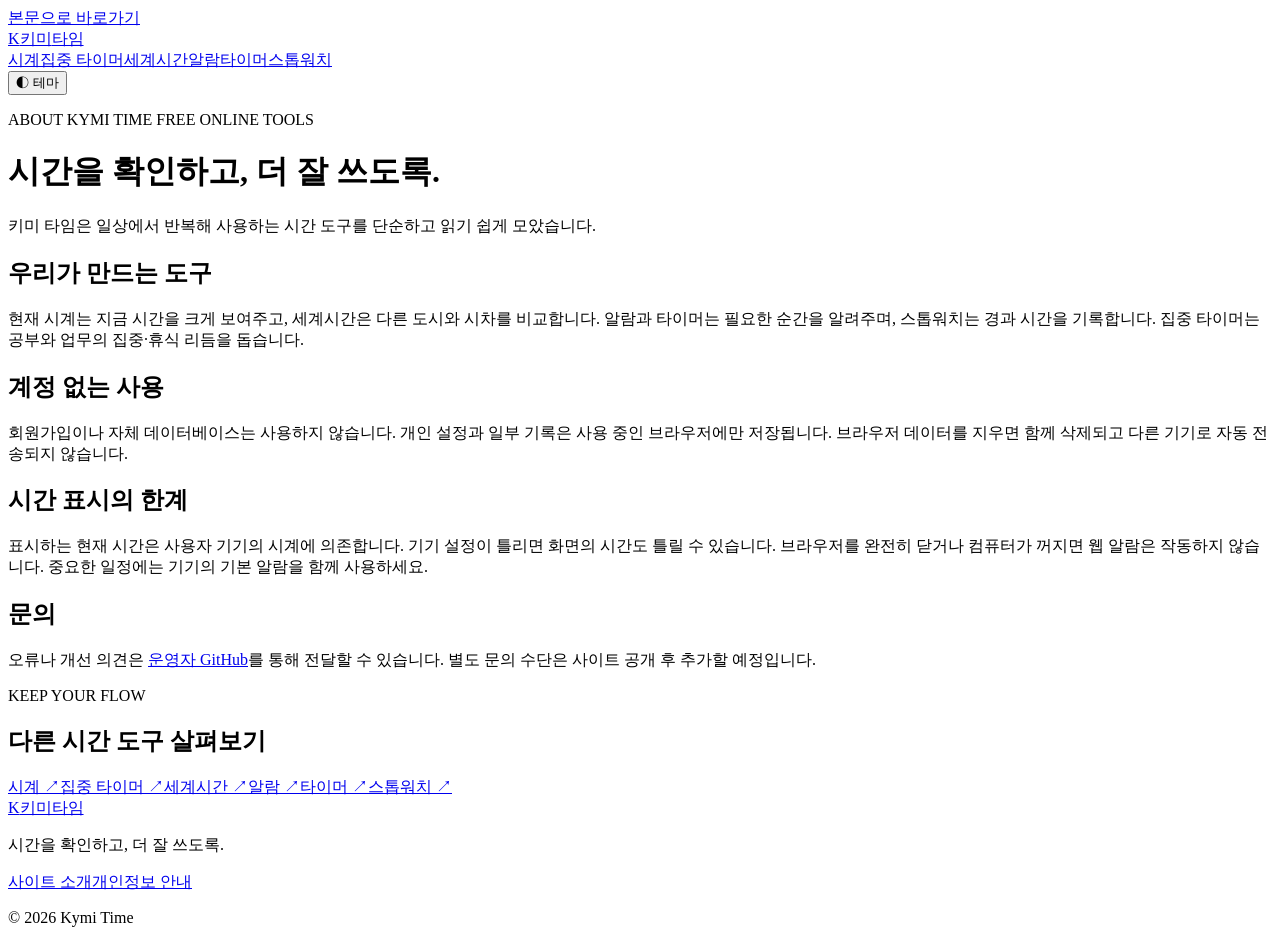
==== public/about/index.html @ 18b587c7 "Build Kymi Time static clock and focus tools" ====
<!doctype html>
<html lang="ko"><head><meta charset="utf-8"><meta name="viewport" content="width=device-width, initial-scale=1"><meta name="color-scheme" content="light dark"><meta name="theme-color" content="#f4f7f9"><title>키미 타임 소개 | 무료 온라인 시계와 시간 도구</title><meta name="description" content="키미 타임은 현재 시간, 세계시간, 알람, 타이머, 스톱워치, 집중 타이머를 제공하는 무료 시간 도구 사이트입니다."><link rel="canonical" href="https://clock.kyminfo.com/about/"><meta property="og:type" content="website"><meta property="og:locale" content="ko_KR"><meta property="og:title" content="키미 타임 소개 | 무료 온라인 시계와 시간 도구"><meta property="og:description" content="키미 타임은 현재 시간, 세계시간, 알람, 타이머, 스톱워치, 집중 타이머를 제공하는 무료 시간 도구 사이트입니다."><meta property="og:url" content="https://clock.kyminfo.com/about/"><link rel="icon" href="/favicon.svg" type="image/svg+xml"><link rel="stylesheet" href="/styles.css"><script src="/app.js" defer></script></head>
<body data-page="about"><a class="skip-link" href="#main">본문으로 바로가기</a><header class="site-header"><div class="header-inner"><a class="brand" href="/" aria-label="키미 타임 홈"><span class="brand-mark" aria-hidden="true">K<span class="brand-pulse"></span></span><span>키미<span class="brand-light">타임</span></span></a><nav class="main-nav" aria-label="주요 메뉴"><a href="/" >시계</a><a href="/focus/" >집중 타이머</a><a href="/world-time/" >세계시간</a><a href="/alarm/" >알람</a><a href="/timer/" >타이머</a><a href="/stopwatch/" >스톱워치</a></nav><button class="theme-toggle" id="theme-toggle" type="button" aria-label="어두운 테마로 전환">◐ <span>테마</span></button></div></header><main id="main" class="page-shell"><div class="hero-copy"><p class="eyebrow">ABOUT KYMI TIME <span class="eyebrow-line"></span> FREE ONLINE TOOLS</p><h1>시간을 확인하고, 더 잘 쓰도록.</h1><p>키미 타임은 일상에서 반복해 사용하는 시간 도구를 단순하고 읽기 쉽게 모았습니다.</p></div><section class="content-panel"><h2>우리가 만드는 도구</h2><p>현재 시계는 지금 시간을 크게 보여주고, 세계시간은 다른 도시와 시차를 비교합니다. 알람과 타이머는 필요한 순간을 알려주며, 스톱워치는 경과 시간을 기록합니다. 집중 타이머는 공부와 업무의 집중·휴식 리듬을 돕습니다.</p><h2>계정 없는 사용</h2><p>회원가입이나 자체 데이터베이스는 사용하지 않습니다. 개인 설정과 일부 기록은 사용 중인 브라우저에만 저장됩니다. 브라우저 데이터를 지우면 함께 삭제되고 다른 기기로 자동 전송되지 않습니다.</p><h2>시간 표시의 한계</h2><p>표시하는 현재 시간은 사용자 기기의 시계에 의존합니다. 기기 설정이 틀리면 화면의 시간도 틀릴 수 있습니다. 브라우저를 완전히 닫거나 컴퓨터가 꺼지면 웹 알람은 작동하지 않습니다. 중요한 일정에는 기기의 기본 알람을 함께 사용하세요.</p><h2>문의</h2><p>오류나 개선 의견은 <a href="https://github.com/gym720-dot" rel="noopener noreferrer">운영자 GitHub</a>를 통해 전달할 수 있습니다. 별도 문의 수단은 사이트 공개 후 추가할 예정입니다.</p></section><div class="related-tools"><p class="eyebrow">KEEP YOUR FLOW</p><h2>다른 시간 도구 살펴보기</h2><div class="related-links"><a href="/">시계 <span aria-hidden="true">↗</span></a><a href="/focus/">집중 타이머 <span aria-hidden="true">↗</span></a><a href="/world-time/">세계시간 <span aria-hidden="true">↗</span></a><a href="/alarm/">알람 <span aria-hidden="true">↗</span></a><a href="/timer/">타이머 <span aria-hidden="true">↗</span></a><a href="/stopwatch/">스톱워치 <span aria-hidden="true">↗</span></a></div></div></main><footer class="site-footer"><div class="footer-inner"><div><a class="brand footer-brand" href="/"><span class="brand-mark" aria-hidden="true">K</span><span>키미타임</span></a><p>시간을 확인하고, 더 잘 쓰도록.</p></div><nav aria-label="하단 메뉴"><a href="/about/">사이트 소개</a><a href="/privacy/">개인정보 안내</a></nav><p class="copyright">© 2026 Kymi Time</p></div></footer><!-- AD FUTURE: AdSense 코드와 광고 영역은 kyminfo.com 준비 상태 및 해당 페이지 정책 확인 후 사용자 경험을 해치지 않는 위치에 추가합니다. --><div id="toast" class="toast" role="status" aria-live="polite" hidden></div></body></html>
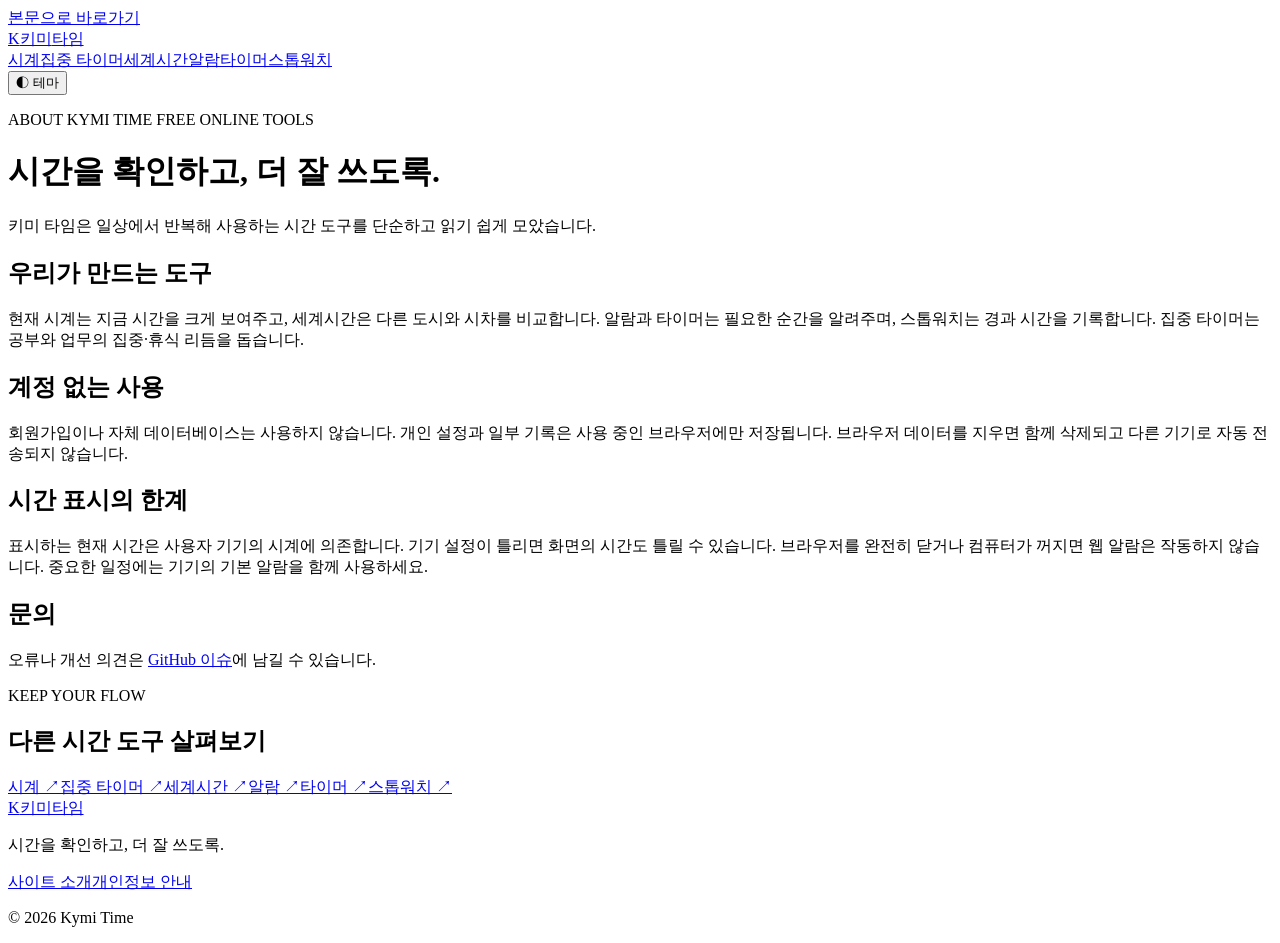
==== commit f740e919: "Align guidance with timer behavior and add feedback link" ====
--- a/public/about/index.html
+++ b/public/about/index.html
@@ -1,3 +1,3 @@
 <!doctype html>
 <html lang="ko"><head><meta charset="utf-8"><meta name="viewport" content="width=device-width, initial-scale=1"><meta name="color-scheme" content="light dark"><meta name="theme-color" content="#f4f7f9"><title>키미 타임 소개 | 무료 온라인 시계와 시간 도구</title><meta name="description" content="키미 타임은 현재 시간, 세계시간, 알람, 타이머, 스톱워치, 집중 타이머를 제공하는 무료 시간 도구 사이트입니다."><link rel="canonical" href="https://clock.kyminfo.com/about/"><meta property="og:type" content="website"><meta property="og:locale" content="ko_KR"><meta property="og:title" content="키미 타임 소개 | 무료 온라인 시계와 시간 도구"><meta property="og:description" content="키미 타임은 현재 시간, 세계시간, 알람, 타이머, 스톱워치, 집중 타이머를 제공하는 무료 시간 도구 사이트입니다."><meta property="og:url" content="https://clock.kyminfo.com/about/"><link rel="icon" href="/favicon.svg" type="image/svg+xml"><link rel="stylesheet" href="/styles.css"><script src="/app.js" defer></script></head>
-<body data-page="about"><a class="skip-link" href="#main">본문으로 바로가기</a><header class="site-header"><div class="header-inner"><a class="brand" href="/" aria-label="키미 타임 홈"><span class="brand-mark" aria-hidden="true">K<span class="brand-pulse"></span></span><span>키미<span class="brand-light">타임</span></span></a><nav class="main-nav" aria-label="주요 메뉴"><a href="/" >시계</a><a href="/focus/" >집중 타이머</a><a href="/world-time/" >세계시간</a><a href="/alarm/" >알람</a><a href="/timer/" >타이머</a><a href="/stopwatch/" >스톱워치</a></nav><button class="theme-toggle" id="theme-toggle" type="button" aria-label="어두운 테마로 전환">◐ <span>테마</span></button></div></header><main id="main" class="page-shell"><div class="hero-copy"><p class="eyebrow">ABOUT KYMI TIME <span class="eyebrow-line"></span> FREE ONLINE TOOLS</p><h1>시간을 확인하고, 더 잘 쓰도록.</h1><p>키미 타임은 일상에서 반복해 사용하는 시간 도구를 단순하고 읽기 쉽게 모았습니다.</p></div><section class="content-panel"><h2>우리가 만드는 도구</h2><p>현재 시계는 지금 시간을 크게 보여주고, 세계시간은 다른 도시와 시차를 비교합니다. 알람과 타이머는 필요한 순간을 알려주며, 스톱워치는 경과 시간을 기록합니다. 집중 타이머는 공부와 업무의 집중·휴식 리듬을 돕습니다.</p><h2>계정 없는 사용</h2><p>회원가입이나 자체 데이터베이스는 사용하지 않습니다. 개인 설정과 일부 기록은 사용 중인 브라우저에만 저장됩니다. 브라우저 데이터를 지우면 함께 삭제되고 다른 기기로 자동 전송되지 않습니다.</p><h2>시간 표시의 한계</h2><p>표시하는 현재 시간은 사용자 기기의 시계에 의존합니다. 기기 설정이 틀리면 화면의 시간도 틀릴 수 있습니다. 브라우저를 완전히 닫거나 컴퓨터가 꺼지면 웹 알람은 작동하지 않습니다. 중요한 일정에는 기기의 기본 알람을 함께 사용하세요.</p><h2>문의</h2><p>오류나 개선 의견은 <a href="https://github.com/gym720-dot" rel="noopener noreferrer">운영자 GitHub</a>를 통해 전달할 수 있습니다. 별도 문의 수단은 사이트 공개 후 추가할 예정입니다.</p></section><div class="related-tools"><p class="eyebrow">KEEP YOUR FLOW</p><h2>다른 시간 도구 살펴보기</h2><div class="related-links"><a href="/">시계 <span aria-hidden="true">↗</span></a><a href="/focus/">집중 타이머 <span aria-hidden="true">↗</span></a><a href="/world-time/">세계시간 <span aria-hidden="true">↗</span></a><a href="/alarm/">알람 <span aria-hidden="true">↗</span></a><a href="/timer/">타이머 <span aria-hidden="true">↗</span></a><a href="/stopwatch/">스톱워치 <span aria-hidden="true">↗</span></a></div></div></main><footer class="site-footer"><div class="footer-inner"><div><a class="brand footer-brand" href="/"><span class="brand-mark" aria-hidden="true">K</span><span>키미타임</span></a><p>시간을 확인하고, 더 잘 쓰도록.</p></div><nav aria-label="하단 메뉴"><a href="/about/">사이트 소개</a><a href="/privacy/">개인정보 안내</a></nav><p class="copyright">© 2026 Kymi Time</p></div></footer><!-- AD FUTURE: AdSense 코드와 광고 영역은 kyminfo.com 준비 상태 및 해당 페이지 정책 확인 후 사용자 경험을 해치지 않는 위치에 추가합니다. --><div id="toast" class="toast" role="status" aria-live="polite" hidden></div></body></html>
+<body data-page="about"><a class="skip-link" href="#main">본문으로 바로가기</a><header class="site-header"><div class="header-inner"><a class="brand" href="/" aria-label="키미 타임 홈"><span class="brand-mark" aria-hidden="true">K<span class="brand-pulse"></span></span><span>키미<span class="brand-light">타임</span></span></a><nav class="main-nav" aria-label="주요 메뉴"><a href="/" >시계</a><a href="/focus/" >집중 타이머</a><a href="/world-time/" >세계시간</a><a href="/alarm/" >알람</a><a href="/timer/" >타이머</a><a href="/stopwatch/" >스톱워치</a></nav><button class="theme-toggle" id="theme-toggle" type="button" aria-label="어두운 테마로 전환">◐ <span>테마</span></button></div></header><main id="main" class="page-shell"><div class="hero-copy"><p class="eyebrow">ABOUT KYMI TIME <span class="eyebrow-line"></span> FREE ONLINE TOOLS</p><h1>시간을 확인하고, 더 잘 쓰도록.</h1><p>키미 타임은 일상에서 반복해 사용하는 시간 도구를 단순하고 읽기 쉽게 모았습니다.</p></div><section class="content-panel"><h2>우리가 만드는 도구</h2><p>현재 시계는 지금 시간을 크게 보여주고, 세계시간은 다른 도시와 시차를 비교합니다. 알람과 타이머는 필요한 순간을 알려주며, 스톱워치는 경과 시간을 기록합니다. 집중 타이머는 공부와 업무의 집중·휴식 리듬을 돕습니다.</p><h2>계정 없는 사용</h2><p>회원가입이나 자체 데이터베이스는 사용하지 않습니다. 개인 설정과 일부 기록은 사용 중인 브라우저에만 저장됩니다. 브라우저 데이터를 지우면 함께 삭제되고 다른 기기로 자동 전송되지 않습니다.</p><h2>시간 표시의 한계</h2><p>표시하는 현재 시간은 사용자 기기의 시계에 의존합니다. 기기 설정이 틀리면 화면의 시간도 틀릴 수 있습니다. 브라우저를 완전히 닫거나 컴퓨터가 꺼지면 웹 알람은 작동하지 않습니다. 중요한 일정에는 기기의 기본 알람을 함께 사용하세요.</p><h2>문의</h2><p>오류나 개선 의견은 <a href="https://github.com/gym720-dot/kyminfo-clock/issues" rel="noopener noreferrer">GitHub 이슈</a>에 남길 수 있습니다.</p></section><div class="related-tools"><p class="eyebrow">KEEP YOUR FLOW</p><h2>다른 시간 도구 살펴보기</h2><div class="related-links"><a href="/">시계 <span aria-hidden="true">↗</span></a><a href="/focus/">집중 타이머 <span aria-hidden="true">↗</span></a><a href="/world-time/">세계시간 <span aria-hidden="true">↗</span></a><a href="/alarm/">알람 <span aria-hidden="true">↗</span></a><a href="/timer/">타이머 <span aria-hidden="true">↗</span></a><a href="/stopwatch/">스톱워치 <span aria-hidden="true">↗</span></a></div></div></main><footer class="site-footer"><div class="footer-inner"><div><a class="brand footer-brand" href="/"><span class="brand-mark" aria-hidden="true">K</span><span>키미타임</span></a><p>시간을 확인하고, 더 잘 쓰도록.</p></div><nav aria-label="하단 메뉴"><a href="/about/">사이트 소개</a><a href="/privacy/">개인정보 안내</a></nav><p class="copyright">© 2026 Kymi Time</p></div></footer><!-- AD FUTURE: AdSense 코드와 광고 영역은 kyminfo.com 준비 상태 및 해당 페이지 정책 확인 후 사용자 경험을 해치지 않는 위치에 추가합니다. --><div id="toast" class="toast" role="status" aria-live="polite" hidden></div></body></html>
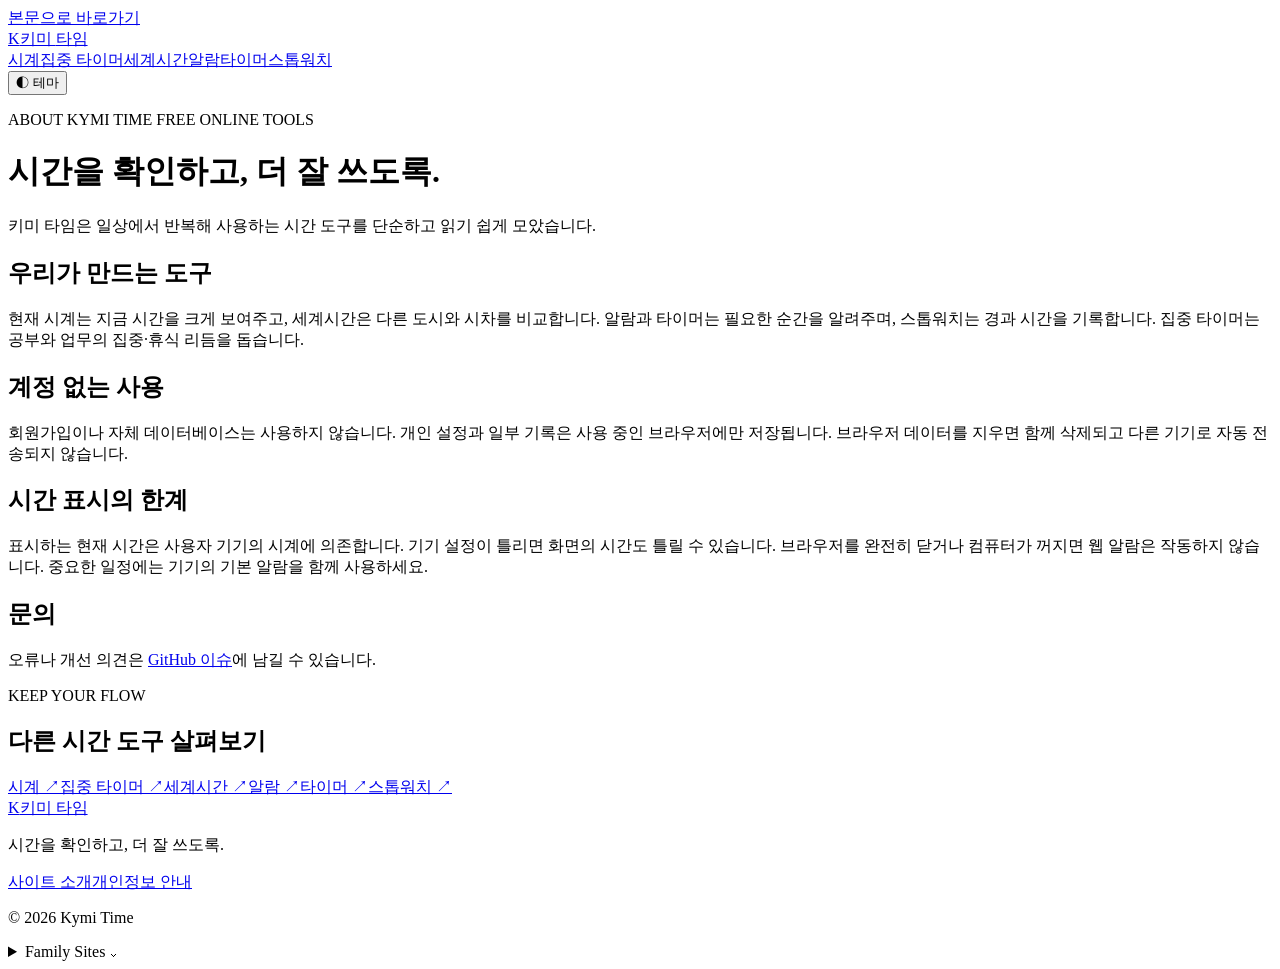
==== commit 4d4a9160: "Align Kymi shell and add family navigation" ====
--- a/public/about/index.html
+++ b/public/about/index.html
@@ -1,3 +1,3 @@
 <!doctype html>
 <html lang="ko"><head><meta charset="utf-8"><meta name="viewport" content="width=device-width, initial-scale=1"><meta name="color-scheme" content="light dark"><meta name="theme-color" content="#f4f7f9"><title>키미 타임 소개 | 무료 온라인 시계와 시간 도구</title><meta name="description" content="키미 타임은 현재 시간, 세계시간, 알람, 타이머, 스톱워치, 집중 타이머를 제공하는 무료 시간 도구 사이트입니다."><link rel="canonical" href="https://clock.kyminfo.com/about/"><meta property="og:type" content="website"><meta property="og:locale" content="ko_KR"><meta property="og:title" content="키미 타임 소개 | 무료 온라인 시계와 시간 도구"><meta property="og:description" content="키미 타임은 현재 시간, 세계시간, 알람, 타이머, 스톱워치, 집중 타이머를 제공하는 무료 시간 도구 사이트입니다."><meta property="og:url" content="https://clock.kyminfo.com/about/"><link rel="icon" href="/favicon.svg" type="image/svg+xml"><link rel="stylesheet" href="/styles.css"><script src="/app.js" defer></script></head>
-<body data-page="about"><a class="skip-link" href="#main">본문으로 바로가기</a><header class="site-header"><div class="header-inner"><a class="brand" href="/" aria-label="키미 타임 홈"><span class="brand-mark" aria-hidden="true">K<span class="brand-pulse"></span></span><span>키미<span class="brand-light">타임</span></span></a><nav class="main-nav" aria-label="주요 메뉴"><a href="/" >시계</a><a href="/focus/" >집중 타이머</a><a href="/world-time/" >세계시간</a><a href="/alarm/" >알람</a><a href="/timer/" >타이머</a><a href="/stopwatch/" >스톱워치</a></nav><button class="theme-toggle" id="theme-toggle" type="button" aria-label="어두운 테마로 전환">◐ <span>테마</span></button></div></header><main id="main" class="page-shell"><div class="hero-copy"><p class="eyebrow">ABOUT KYMI TIME <span class="eyebrow-line"></span> FREE ONLINE TOOLS</p><h1>시간을 확인하고, 더 잘 쓰도록.</h1><p>키미 타임은 일상에서 반복해 사용하는 시간 도구를 단순하고 읽기 쉽게 모았습니다.</p></div><section class="content-panel"><h2>우리가 만드는 도구</h2><p>현재 시계는 지금 시간을 크게 보여주고, 세계시간은 다른 도시와 시차를 비교합니다. 알람과 타이머는 필요한 순간을 알려주며, 스톱워치는 경과 시간을 기록합니다. 집중 타이머는 공부와 업무의 집중·휴식 리듬을 돕습니다.</p><h2>계정 없는 사용</h2><p>회원가입이나 자체 데이터베이스는 사용하지 않습니다. 개인 설정과 일부 기록은 사용 중인 브라우저에만 저장됩니다. 브라우저 데이터를 지우면 함께 삭제되고 다른 기기로 자동 전송되지 않습니다.</p><h2>시간 표시의 한계</h2><p>표시하는 현재 시간은 사용자 기기의 시계에 의존합니다. 기기 설정이 틀리면 화면의 시간도 틀릴 수 있습니다. 브라우저를 완전히 닫거나 컴퓨터가 꺼지면 웹 알람은 작동하지 않습니다. 중요한 일정에는 기기의 기본 알람을 함께 사용하세요.</p><h2>문의</h2><p>오류나 개선 의견은 <a href="https://github.com/gym720-dot/kyminfo-clock/issues" rel="noopener noreferrer">GitHub 이슈</a>에 남길 수 있습니다.</p></section><div class="related-tools"><p class="eyebrow">KEEP YOUR FLOW</p><h2>다른 시간 도구 살펴보기</h2><div class="related-links"><a href="/">시계 <span aria-hidden="true">↗</span></a><a href="/focus/">집중 타이머 <span aria-hidden="true">↗</span></a><a href="/world-time/">세계시간 <span aria-hidden="true">↗</span></a><a href="/alarm/">알람 <span aria-hidden="true">↗</span></a><a href="/timer/">타이머 <span aria-hidden="true">↗</span></a><a href="/stopwatch/">스톱워치 <span aria-hidden="true">↗</span></a></div></div></main><footer class="site-footer"><div class="footer-inner"><div><a class="brand footer-brand" href="/"><span class="brand-mark" aria-hidden="true">K</span><span>키미타임</span></a><p>시간을 확인하고, 더 잘 쓰도록.</p></div><nav aria-label="하단 메뉴"><a href="/about/">사이트 소개</a><a href="/privacy/">개인정보 안내</a></nav><p class="copyright">© 2026 Kymi Time</p></div></footer><!-- AD FUTURE: AdSense 코드와 광고 영역은 kyminfo.com 준비 상태 및 해당 페이지 정책 확인 후 사용자 경험을 해치지 않는 위치에 추가합니다. --><div id="toast" class="toast" role="status" aria-live="polite" hidden></div></body></html>
+<body data-page="about"><a class="skip-link" href="#main">본문으로 바로가기</a><header class="site-header"><div class="header-inner"><a class="brand" href="/" aria-label="키미 타임 홈"><span class="brand-mark" aria-hidden="true">K<span class="brand-pulse"></span></span><span>키미 <span class="brand-light">타임</span></span></a><nav class="main-nav" aria-label="주요 메뉴"><a href="/" >시계</a><a href="/focus/" >집중 타이머</a><a href="/world-time/" >세계시간</a><a href="/alarm/" >알람</a><a href="/timer/" >타이머</a><a href="/stopwatch/" >스톱워치</a></nav><button class="theme-toggle" id="theme-toggle" type="button" aria-label="어두운 테마로 전환">◐ <span>테마</span></button></div></header><main id="main" class="page-shell"><div class="hero-copy"><p class="eyebrow">ABOUT KYMI TIME <span class="eyebrow-line"></span> FREE ONLINE TOOLS</p><h1>시간을 확인하고, 더 잘 쓰도록.</h1><p>키미 타임은 일상에서 반복해 사용하는 시간 도구를 단순하고 읽기 쉽게 모았습니다.</p></div><section class="content-panel"><h2>우리가 만드는 도구</h2><p>현재 시계는 지금 시간을 크게 보여주고, 세계시간은 다른 도시와 시차를 비교합니다. 알람과 타이머는 필요한 순간을 알려주며, 스톱워치는 경과 시간을 기록합니다. 집중 타이머는 공부와 업무의 집중·휴식 리듬을 돕습니다.</p><h2>계정 없는 사용</h2><p>회원가입이나 자체 데이터베이스는 사용하지 않습니다. 개인 설정과 일부 기록은 사용 중인 브라우저에만 저장됩니다. 브라우저 데이터를 지우면 함께 삭제되고 다른 기기로 자동 전송되지 않습니다.</p><h2>시간 표시의 한계</h2><p>표시하는 현재 시간은 사용자 기기의 시계에 의존합니다. 기기 설정이 틀리면 화면의 시간도 틀릴 수 있습니다. 브라우저를 완전히 닫거나 컴퓨터가 꺼지면 웹 알람은 작동하지 않습니다. 중요한 일정에는 기기의 기본 알람을 함께 사용하세요.</p><h2>문의</h2><p>오류나 개선 의견은 <a href="https://github.com/gym720-dot/kyminfo-clock/issues" rel="noopener noreferrer">GitHub 이슈</a>에 남길 수 있습니다.</p></section><div class="related-tools"><p class="eyebrow">KEEP YOUR FLOW</p><h2>다른 시간 도구 살펴보기</h2><div class="related-links"><a href="/">시계 <span aria-hidden="true">↗</span></a><a href="/focus/">집중 타이머 <span aria-hidden="true">↗</span></a><a href="/world-time/">세계시간 <span aria-hidden="true">↗</span></a><a href="/alarm/">알람 <span aria-hidden="true">↗</span></a><a href="/timer/">타이머 <span aria-hidden="true">↗</span></a><a href="/stopwatch/">스톱워치 <span aria-hidden="true">↗</span></a></div></div></main><footer class="site-footer"><div class="footer-inner"><div><a class="brand footer-brand" href="/"><span class="brand-mark" aria-hidden="true">K</span><span>키미 타임</span></a><p>시간을 확인하고, 더 잘 쓰도록.</p></div><nav aria-label="하단 메뉴"><a href="/about/">사이트 소개</a><a href="/privacy/">개인정보 안내</a></nav><p class="copyright">© 2026 Kymi Time</p><details class="family-sites"><summary>Family Sites <span aria-hidden="true">⌄</span></summary><div class="family-list" role="group" aria-label="키미 패밀리 사이트"><a href="https://calc.kyminfo.com/">키미 계산랩</a><a href="https://clock.kyminfo.com/" aria-current="page">키미 타임</a><a href="https://file.kyminfo.com/">키미 파일랩</a></div></details></div></footer><!-- AD FUTURE: AdSense 코드와 광고 영역은 kyminfo.com 준비 상태 및 해당 페이지 정책 확인 후 사용자 경험을 해치지 않는 위치에 추가합니다. --><div id="toast" class="toast" role="status" aria-live="polite" hidden></div></body></html>
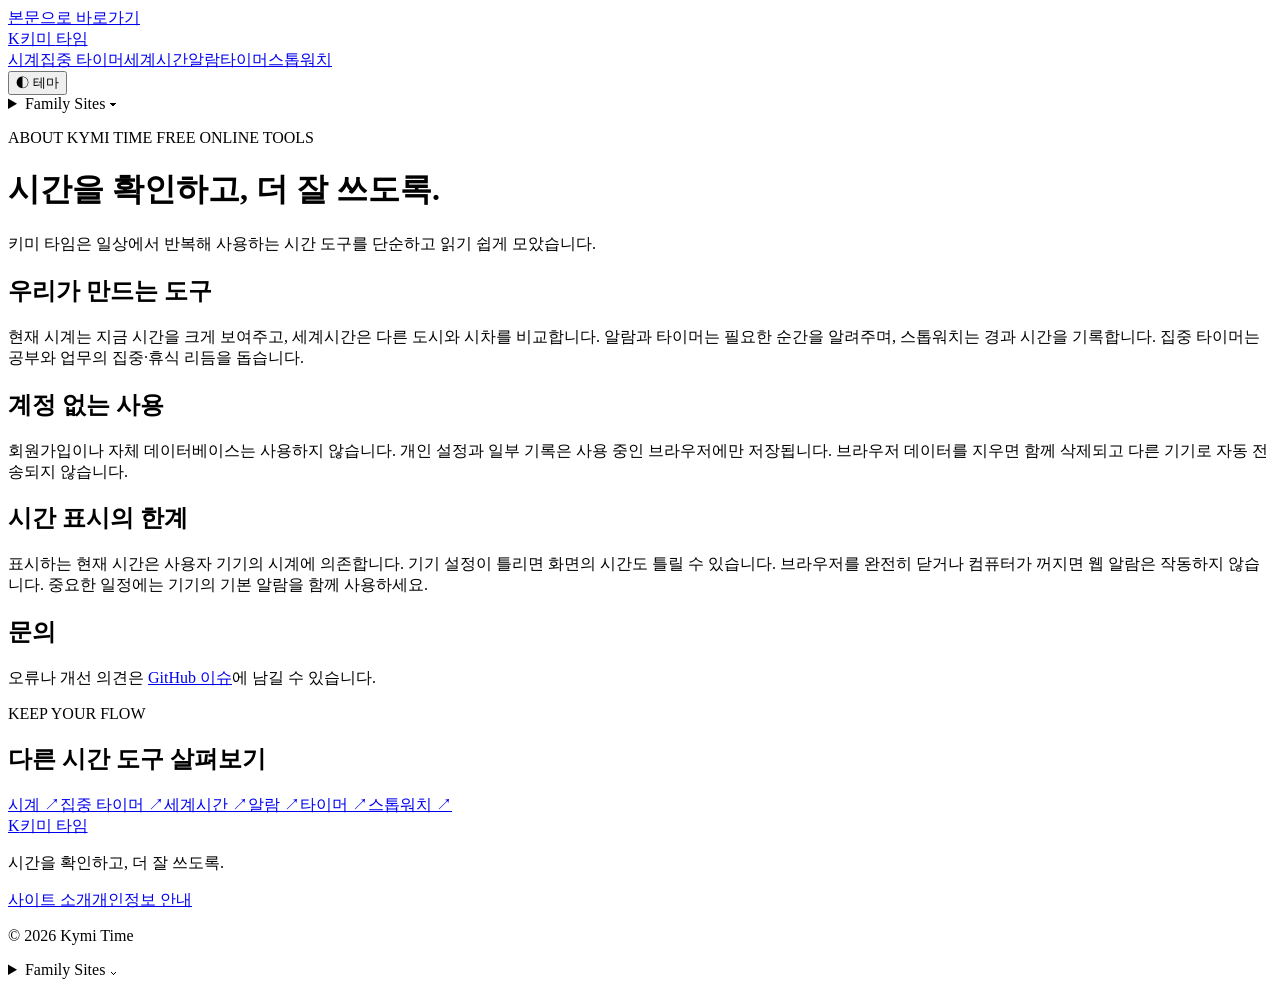
==== commit 7944dfe8: "Unify Kymi names and five-site family navigation" ====
--- a/public/about/index.html
+++ b/public/about/index.html
@@ -1,3 +1,3 @@
 <!doctype html>
-<html lang="ko"><head><meta charset="utf-8"><meta name="viewport" content="width=device-width, initial-scale=1"><meta name="color-scheme" content="light dark"><meta name="theme-color" content="#f4f7f9"><title>키미 타임 소개 | 무료 온라인 시계와 시간 도구</title><meta name="description" content="키미 타임은 현재 시간, 세계시간, 알람, 타이머, 스톱워치, 집중 타이머를 제공하는 무료 시간 도구 사이트입니다."><link rel="canonical" href="https://clock.kyminfo.com/about/"><meta property="og:type" content="website"><meta property="og:locale" content="ko_KR"><meta property="og:title" content="키미 타임 소개 | 무료 온라인 시계와 시간 도구"><meta property="og:description" content="키미 타임은 현재 시간, 세계시간, 알람, 타이머, 스톱워치, 집중 타이머를 제공하는 무료 시간 도구 사이트입니다."><meta property="og:url" content="https://clock.kyminfo.com/about/"><link rel="icon" href="/favicon.svg" type="image/svg+xml"><link rel="stylesheet" href="/styles.css"><script src="/app.js" defer></script></head>
-<body data-page="about"><a class="skip-link" href="#main">본문으로 바로가기</a><header class="site-header"><div class="header-inner"><a class="brand" href="/" aria-label="키미 타임 홈"><span class="brand-mark" aria-hidden="true">K<span class="brand-pulse"></span></span><span>키미 <span class="brand-light">타임</span></span></a><nav class="main-nav" aria-label="주요 메뉴"><a href="/" >시계</a><a href="/focus/" >집중 타이머</a><a href="/world-time/" >세계시간</a><a href="/alarm/" >알람</a><a href="/timer/" >타이머</a><a href="/stopwatch/" >스톱워치</a></nav><button class="theme-toggle" id="theme-toggle" type="button" aria-label="어두운 테마로 전환">◐ <span>테마</span></button></div></header><main id="main" class="page-shell"><div class="hero-copy"><p class="eyebrow">ABOUT KYMI TIME <span class="eyebrow-line"></span> FREE ONLINE TOOLS</p><h1>시간을 확인하고, 더 잘 쓰도록.</h1><p>키미 타임은 일상에서 반복해 사용하는 시간 도구를 단순하고 읽기 쉽게 모았습니다.</p></div><section class="content-panel"><h2>우리가 만드는 도구</h2><p>현재 시계는 지금 시간을 크게 보여주고, 세계시간은 다른 도시와 시차를 비교합니다. 알람과 타이머는 필요한 순간을 알려주며, 스톱워치는 경과 시간을 기록합니다. 집중 타이머는 공부와 업무의 집중·휴식 리듬을 돕습니다.</p><h2>계정 없는 사용</h2><p>회원가입이나 자체 데이터베이스는 사용하지 않습니다. 개인 설정과 일부 기록은 사용 중인 브라우저에만 저장됩니다. 브라우저 데이터를 지우면 함께 삭제되고 다른 기기로 자동 전송되지 않습니다.</p><h2>시간 표시의 한계</h2><p>표시하는 현재 시간은 사용자 기기의 시계에 의존합니다. 기기 설정이 틀리면 화면의 시간도 틀릴 수 있습니다. 브라우저를 완전히 닫거나 컴퓨터가 꺼지면 웹 알람은 작동하지 않습니다. 중요한 일정에는 기기의 기본 알람을 함께 사용하세요.</p><h2>문의</h2><p>오류나 개선 의견은 <a href="https://github.com/gym720-dot/kyminfo-clock/issues" rel="noopener noreferrer">GitHub 이슈</a>에 남길 수 있습니다.</p></section><div class="related-tools"><p class="eyebrow">KEEP YOUR FLOW</p><h2>다른 시간 도구 살펴보기</h2><div class="related-links"><a href="/">시계 <span aria-hidden="true">↗</span></a><a href="/focus/">집중 타이머 <span aria-hidden="true">↗</span></a><a href="/world-time/">세계시간 <span aria-hidden="true">↗</span></a><a href="/alarm/">알람 <span aria-hidden="true">↗</span></a><a href="/timer/">타이머 <span aria-hidden="true">↗</span></a><a href="/stopwatch/">스톱워치 <span aria-hidden="true">↗</span></a></div></div></main><footer class="site-footer"><div class="footer-inner"><div><a class="brand footer-brand" href="/"><span class="brand-mark" aria-hidden="true">K</span><span>키미 타임</span></a><p>시간을 확인하고, 더 잘 쓰도록.</p></div><nav aria-label="하단 메뉴"><a href="/about/">사이트 소개</a><a href="/privacy/">개인정보 안내</a></nav><p class="copyright">© 2026 Kymi Time</p><details class="family-sites"><summary>Family Sites <span aria-hidden="true">⌄</span></summary><div class="family-list" role="group" aria-label="키미 패밀리 사이트"><a href="https://calc.kyminfo.com/">키미 계산랩</a><a href="https://clock.kyminfo.com/" aria-current="page">키미 타임</a><a href="https://file.kyminfo.com/">키미 파일랩</a></div></details></div></footer><!-- AD FUTURE: AdSense 코드와 광고 영역은 kyminfo.com 준비 상태 및 해당 페이지 정책 확인 후 사용자 경험을 해치지 않는 위치에 추가합니다. --><div id="toast" class="toast" role="status" aria-live="polite" hidden></div></body></html>
+<html lang="ko"><head><meta charset="utf-8"><meta name="viewport" content="width=device-width, initial-scale=1"><meta name="color-scheme" content="light dark"><meta name="theme-color" content="#f4f7f9"><title>키미 타임 소개 | 무료 온라인 시계와 시간 도구</title><meta name="description" content="키미 타임은 현재 시간, 세계시간, 알람, 타이머, 스톱워치, 집중 타이머를 제공하는 무료 시간 도구 사이트입니다."><link rel="canonical" href="https://clock.kyminfo.com/about/"><meta property="og:type" content="website"><meta property="og:locale" content="ko_KR"><meta property="og:title" content="키미 타임 소개 | 무료 온라인 시계와 시간 도구"><meta property="og:description" content="키미 타임은 현재 시간, 세계시간, 알람, 타이머, 스톱워치, 집중 타이머를 제공하는 무료 시간 도구 사이트입니다."><meta property="og:url" content="https://clock.kyminfo.com/about/"><link rel="icon" href="/favicon.svg?v=3" type="image/svg+xml"><link rel="stylesheet" href="/styles.css"><script src="/app.js" defer></script><script src="/family-nav.js" defer></script></head>
+<body data-page="about"><a class="skip-link" href="#main">본문으로 바로가기</a><header class="site-header"><div class="header-inner"><a class="brand" href="/" aria-label="키미 타임 홈"><span class="brand-mark" aria-hidden="true">K<span class="brand-pulse"></span></span><span>키미 <span class="brand-light">타임</span></span></a><nav class="main-nav" aria-label="주요 메뉴"><a href="/" >시계</a><a href="/focus/" >집중 타이머</a><a href="/world-time/" >세계시간</a><a href="/alarm/" >알람</a><a href="/timer/" >타이머</a><a href="/stopwatch/" >스톱워치</a></nav><button class="theme-toggle" id="theme-toggle" type="button" aria-label="어두운 테마로 전환">◐ <span>테마</span></button><details class="family-sites family-top"><summary>Family Sites <span aria-hidden="true">▾</span></summary><div class="family-list" role="group" aria-label="키미 패밀리 사이트"><a href="https://calc.kyminfo.com/">키미 계산</a><a href="https://clock.kyminfo.com/" aria-current="page">키미 타임</a><a href="https://file.kyminfo.com/">키미 파일</a><a href="https://text.kyminfo.com/">키미 텍스트</a><a href="https://code.kyminfo.com/">키미 코드</a></div></details></div></header><main id="main" class="page-shell"><div class="hero-copy"><p class="eyebrow">ABOUT KYMI TIME <span class="eyebrow-line"></span> FREE ONLINE TOOLS</p><h1>시간을 확인하고, 더 잘 쓰도록.</h1><p>키미 타임은 일상에서 반복해 사용하는 시간 도구를 단순하고 읽기 쉽게 모았습니다.</p></div><section class="content-panel"><h2>우리가 만드는 도구</h2><p>현재 시계는 지금 시간을 크게 보여주고, 세계시간은 다른 도시와 시차를 비교합니다. 알람과 타이머는 필요한 순간을 알려주며, 스톱워치는 경과 시간을 기록합니다. 집중 타이머는 공부와 업무의 집중·휴식 리듬을 돕습니다.</p><h2>계정 없는 사용</h2><p>회원가입이나 자체 데이터베이스는 사용하지 않습니다. 개인 설정과 일부 기록은 사용 중인 브라우저에만 저장됩니다. 브라우저 데이터를 지우면 함께 삭제되고 다른 기기로 자동 전송되지 않습니다.</p><h2>시간 표시의 한계</h2><p>표시하는 현재 시간은 사용자 기기의 시계에 의존합니다. 기기 설정이 틀리면 화면의 시간도 틀릴 수 있습니다. 브라우저를 완전히 닫거나 컴퓨터가 꺼지면 웹 알람은 작동하지 않습니다. 중요한 일정에는 기기의 기본 알람을 함께 사용하세요.</p><h2>문의</h2><p>오류나 개선 의견은 <a href="https://github.com/gym720-dot/kyminfo-clock/issues" rel="noopener noreferrer">GitHub 이슈</a>에 남길 수 있습니다.</p></section><div class="related-tools"><p class="eyebrow">KEEP YOUR FLOW</p><h2>다른 시간 도구 살펴보기</h2><div class="related-links"><a href="/">시계 <span aria-hidden="true">↗</span></a><a href="/focus/">집중 타이머 <span aria-hidden="true">↗</span></a><a href="/world-time/">세계시간 <span aria-hidden="true">↗</span></a><a href="/alarm/">알람 <span aria-hidden="true">↗</span></a><a href="/timer/">타이머 <span aria-hidden="true">↗</span></a><a href="/stopwatch/">스톱워치 <span aria-hidden="true">↗</span></a></div></div></main><footer class="site-footer"><div class="footer-inner"><div><a class="brand footer-brand" href="/"><span class="brand-mark" aria-hidden="true">K</span><span>키미 타임</span></a><p>시간을 확인하고, 더 잘 쓰도록.</p></div><nav aria-label="하단 메뉴"><a href="/about/">사이트 소개</a><a href="/privacy/">개인정보 안내</a></nav><p class="copyright">© 2026 Kymi Time</p><details class="family-sites"><summary>Family Sites <span aria-hidden="true">⌄</span></summary><div class="family-list" role="group" aria-label="키미 패밀리 사이트"><a href="https://calc.kyminfo.com/">키미 계산</a><a href="https://clock.kyminfo.com/" aria-current="page">키미 타임</a><a href="https://file.kyminfo.com/">키미 파일</a><a href="https://text.kyminfo.com/">키미 텍스트</a><a href="https://code.kyminfo.com/">키미 코드</a></div></details></div></footer><!-- AD FUTURE: AdSense 코드와 광고 영역은 kyminfo.com 준비 상태 및 해당 페이지 정책 확인 후 사용자 경험을 해치지 않는 위치에 추가합니다. --><div id="toast" class="toast" role="status" aria-live="polite" hidden></div></body></html>
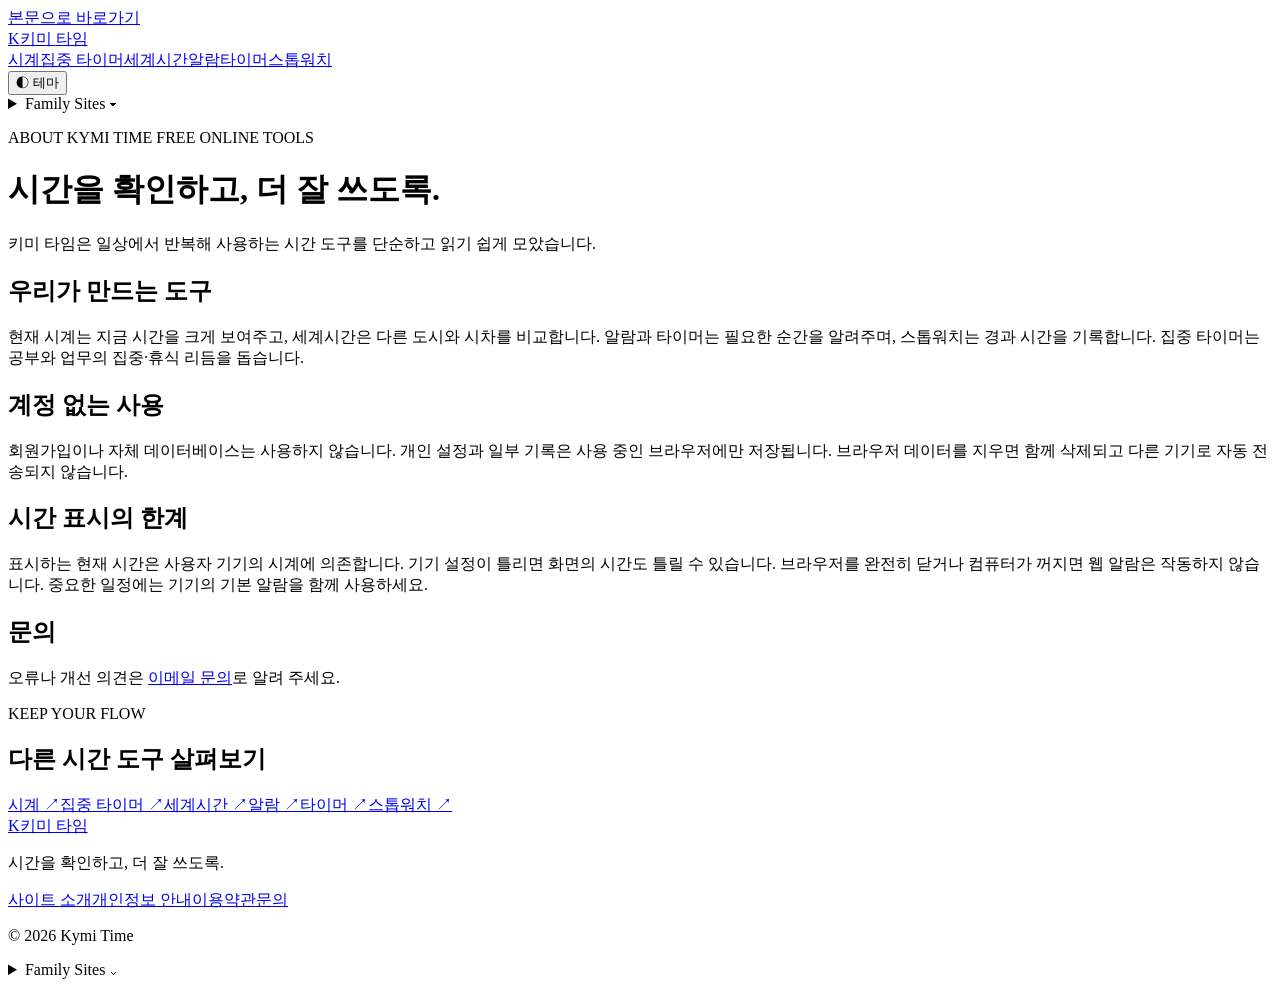
==== commit ad602659: "Unify privacy terms and public email contact" ====
--- a/public/about/index.html
+++ b/public/about/index.html
@@ -1,3 +1,3 @@
 <!doctype html>
 <html lang="ko"><head><meta charset="utf-8"><meta name="viewport" content="width=device-width, initial-scale=1"><meta name="color-scheme" content="light dark"><meta name="theme-color" content="#f4f7f9"><title>키미 타임 소개 | 무료 온라인 시계와 시간 도구</title><meta name="description" content="키미 타임은 현재 시간, 세계시간, 알람, 타이머, 스톱워치, 집중 타이머를 제공하는 무료 시간 도구 사이트입니다."><link rel="canonical" href="https://clock.kyminfo.com/about/"><meta property="og:type" content="website"><meta property="og:locale" content="ko_KR"><meta property="og:title" content="키미 타임 소개 | 무료 온라인 시계와 시간 도구"><meta property="og:description" content="키미 타임은 현재 시간, 세계시간, 알람, 타이머, 스톱워치, 집중 타이머를 제공하는 무료 시간 도구 사이트입니다."><meta property="og:url" content="https://clock.kyminfo.com/about/"><link rel="icon" href="/favicon.svg?v=3" type="image/svg+xml"><link rel="stylesheet" href="/styles.css"><script src="/app.js" defer></script><script src="/family-nav.js" defer></script></head>
-<body data-page="about"><a class="skip-link" href="#main">본문으로 바로가기</a><header class="site-header"><div class="header-inner"><a class="brand" href="/" aria-label="키미 타임 홈"><span class="brand-mark" aria-hidden="true">K<span class="brand-pulse"></span></span><span>키미 <span class="brand-light">타임</span></span></a><nav class="main-nav" aria-label="주요 메뉴"><a href="/" >시계</a><a href="/focus/" >집중 타이머</a><a href="/world-time/" >세계시간</a><a href="/alarm/" >알람</a><a href="/timer/" >타이머</a><a href="/stopwatch/" >스톱워치</a></nav><button class="theme-toggle" id="theme-toggle" type="button" aria-label="어두운 테마로 전환">◐ <span>테마</span></button><details class="family-sites family-top"><summary>Family Sites <span aria-hidden="true">▾</span></summary><div class="family-list" role="group" aria-label="키미 패밀리 사이트"><a href="https://calc.kyminfo.com/">키미 계산</a><a href="https://clock.kyminfo.com/" aria-current="page">키미 타임</a><a href="https://file.kyminfo.com/">키미 파일</a><a href="https://text.kyminfo.com/">키미 텍스트</a><a href="https://code.kyminfo.com/">키미 코드</a></div></details></div></header><main id="main" class="page-shell"><div class="hero-copy"><p class="eyebrow">ABOUT KYMI TIME <span class="eyebrow-line"></span> FREE ONLINE TOOLS</p><h1>시간을 확인하고, 더 잘 쓰도록.</h1><p>키미 타임은 일상에서 반복해 사용하는 시간 도구를 단순하고 읽기 쉽게 모았습니다.</p></div><section class="content-panel"><h2>우리가 만드는 도구</h2><p>현재 시계는 지금 시간을 크게 보여주고, 세계시간은 다른 도시와 시차를 비교합니다. 알람과 타이머는 필요한 순간을 알려주며, 스톱워치는 경과 시간을 기록합니다. 집중 타이머는 공부와 업무의 집중·휴식 리듬을 돕습니다.</p><h2>계정 없는 사용</h2><p>회원가입이나 자체 데이터베이스는 사용하지 않습니다. 개인 설정과 일부 기록은 사용 중인 브라우저에만 저장됩니다. 브라우저 데이터를 지우면 함께 삭제되고 다른 기기로 자동 전송되지 않습니다.</p><h2>시간 표시의 한계</h2><p>표시하는 현재 시간은 사용자 기기의 시계에 의존합니다. 기기 설정이 틀리면 화면의 시간도 틀릴 수 있습니다. 브라우저를 완전히 닫거나 컴퓨터가 꺼지면 웹 알람은 작동하지 않습니다. 중요한 일정에는 기기의 기본 알람을 함께 사용하세요.</p><h2>문의</h2><p>오류나 개선 의견은 <a href="https://github.com/gym720-dot/kyminfo-clock/issues" rel="noopener noreferrer">GitHub 이슈</a>에 남길 수 있습니다.</p></section><div class="related-tools"><p class="eyebrow">KEEP YOUR FLOW</p><h2>다른 시간 도구 살펴보기</h2><div class="related-links"><a href="/">시계 <span aria-hidden="true">↗</span></a><a href="/focus/">집중 타이머 <span aria-hidden="true">↗</span></a><a href="/world-time/">세계시간 <span aria-hidden="true">↗</span></a><a href="/alarm/">알람 <span aria-hidden="true">↗</span></a><a href="/timer/">타이머 <span aria-hidden="true">↗</span></a><a href="/stopwatch/">스톱워치 <span aria-hidden="true">↗</span></a></div></div></main><footer class="site-footer"><div class="footer-inner"><div><a class="brand footer-brand" href="/"><span class="brand-mark" aria-hidden="true">K</span><span>키미 타임</span></a><p>시간을 확인하고, 더 잘 쓰도록.</p></div><nav aria-label="하단 메뉴"><a href="/about/">사이트 소개</a><a href="/privacy/">개인정보 안내</a></nav><p class="copyright">© 2026 Kymi Time</p><details class="family-sites"><summary>Family Sites <span aria-hidden="true">⌄</span></summary><div class="family-list" role="group" aria-label="키미 패밀리 사이트"><a href="https://calc.kyminfo.com/">키미 계산</a><a href="https://clock.kyminfo.com/" aria-current="page">키미 타임</a><a href="https://file.kyminfo.com/">키미 파일</a><a href="https://text.kyminfo.com/">키미 텍스트</a><a href="https://code.kyminfo.com/">키미 코드</a></div></details></div></footer><!-- AD FUTURE: AdSense 코드와 광고 영역은 kyminfo.com 준비 상태 및 해당 페이지 정책 확인 후 사용자 경험을 해치지 않는 위치에 추가합니다. --><div id="toast" class="toast" role="status" aria-live="polite" hidden></div></body></html>
+<body data-page="about"><a class="skip-link" href="#main">본문으로 바로가기</a><header class="site-header"><div class="header-inner"><a class="brand" href="/" aria-label="키미 타임 홈"><span class="brand-mark" aria-hidden="true">K<span class="brand-pulse"></span></span><span>키미 <span class="brand-light">타임</span></span></a><nav class="main-nav" aria-label="주요 메뉴"><a href="/" >시계</a><a href="/focus/" >집중 타이머</a><a href="/world-time/" >세계시간</a><a href="/alarm/" >알람</a><a href="/timer/" >타이머</a><a href="/stopwatch/" >스톱워치</a></nav><button class="theme-toggle" id="theme-toggle" type="button" aria-label="어두운 테마로 전환">◐ <span>테마</span></button><details class="family-sites family-top"><summary>Family Sites <span aria-hidden="true">▾</span></summary><div class="family-list" role="group" aria-label="키미 패밀리 사이트"><a href="https://calc.kyminfo.com/">키미 계산</a><a href="https://clock.kyminfo.com/" aria-current="page">키미 타임</a><a href="https://file.kyminfo.com/">키미 파일</a><a href="https://text.kyminfo.com/">키미 텍스트</a><a href="https://code.kyminfo.com/">키미 코드</a></div></details></div></header><main id="main" class="page-shell"><div class="hero-copy"><p class="eyebrow">ABOUT KYMI TIME <span class="eyebrow-line"></span> FREE ONLINE TOOLS</p><h1>시간을 확인하고, 더 잘 쓰도록.</h1><p>키미 타임은 일상에서 반복해 사용하는 시간 도구를 단순하고 읽기 쉽게 모았습니다.</p></div><section class="content-panel"><h2>우리가 만드는 도구</h2><p>현재 시계는 지금 시간을 크게 보여주고, 세계시간은 다른 도시와 시차를 비교합니다. 알람과 타이머는 필요한 순간을 알려주며, 스톱워치는 경과 시간을 기록합니다. 집중 타이머는 공부와 업무의 집중·휴식 리듬을 돕습니다.</p><h2>계정 없는 사용</h2><p>회원가입이나 자체 데이터베이스는 사용하지 않습니다. 개인 설정과 일부 기록은 사용 중인 브라우저에만 저장됩니다. 브라우저 데이터를 지우면 함께 삭제되고 다른 기기로 자동 전송되지 않습니다.</p><h2>시간 표시의 한계</h2><p>표시하는 현재 시간은 사용자 기기의 시계에 의존합니다. 기기 설정이 틀리면 화면의 시간도 틀릴 수 있습니다. 브라우저를 완전히 닫거나 컴퓨터가 꺼지면 웹 알람은 작동하지 않습니다. 중요한 일정에는 기기의 기본 알람을 함께 사용하세요.</p><h2>문의</h2><p>오류나 개선 의견은 <a href="/contact/">이메일 문의</a>로 알려 주세요.</p></section><div class="related-tools"><p class="eyebrow">KEEP YOUR FLOW</p><h2>다른 시간 도구 살펴보기</h2><div class="related-links"><a href="/">시계 <span aria-hidden="true">↗</span></a><a href="/focus/">집중 타이머 <span aria-hidden="true">↗</span></a><a href="/world-time/">세계시간 <span aria-hidden="true">↗</span></a><a href="/alarm/">알람 <span aria-hidden="true">↗</span></a><a href="/timer/">타이머 <span aria-hidden="true">↗</span></a><a href="/stopwatch/">스톱워치 <span aria-hidden="true">↗</span></a></div></div></main><footer class="site-footer"><div class="footer-inner"><div><a class="brand footer-brand" href="/"><span class="brand-mark" aria-hidden="true">K</span><span>키미 타임</span></a><p>시간을 확인하고, 더 잘 쓰도록.</p></div><nav aria-label="하단 메뉴"><a href="/about/">사이트 소개</a><a href="/privacy/">개인정보 안내</a><a href="/terms/">이용약관</a><a href="/contact/">문의</a></nav><p class="copyright">© 2026 Kymi Time</p><details class="family-sites"><summary>Family Sites <span aria-hidden="true">⌄</span></summary><div class="family-list" role="group" aria-label="키미 패밀리 사이트"><a href="https://calc.kyminfo.com/">키미 계산</a><a href="https://clock.kyminfo.com/" aria-current="page">키미 타임</a><a href="https://file.kyminfo.com/">키미 파일</a><a href="https://text.kyminfo.com/">키미 텍스트</a><a href="https://code.kyminfo.com/">키미 코드</a></div></details></div></footer><!-- AD FUTURE: AdSense 코드와 광고 영역은 kyminfo.com 준비 상태 및 해당 페이지 정책 확인 후 사용자 경험을 해치지 않는 위치에 추가합니다. --><div id="toast" class="toast" role="status" aria-live="polite" hidden></div></body></html>
